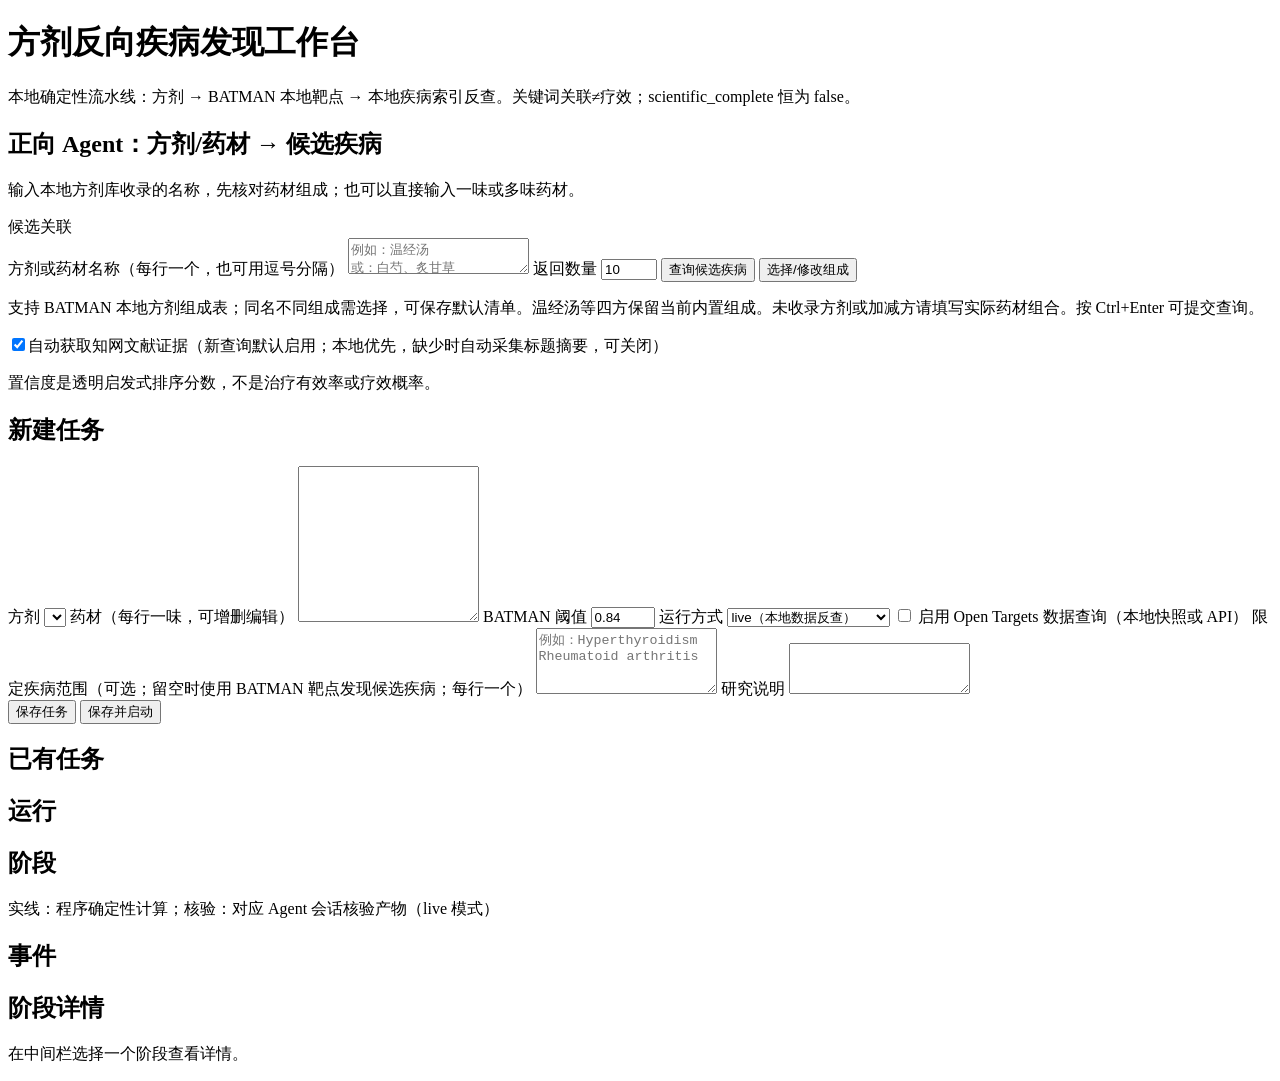
==== server/static/workbench.html @ c3ef0452 "新增知网文献来源排序与证据溯源图 提供机构、第一作者、通讯作者、影响因子和期刊的可配置排序，保留原篇数与证据分级；接入交互溯源图、元数据补充和交接文档。按用户分工仅完成静态检查，测试用例随代码交由对接" ====
<!doctype html>
<html lang="zh-CN">
<head>
<meta charset="utf-8">
<meta name="viewport" content="width=device-width, initial-scale=1">
<title>方剂反向疾病发现工作台</title>
<link rel="icon" type="image/svg+xml" href="/assets/icons/favicon.svg?v=20261014">
<link rel="stylesheet" href="/assets/style.css?v=20261015-progress-layout">
<link rel="stylesheet" href="/assets/formula-picker.css?v=20261014">
<link rel="stylesheet" href="/assets/evidence-graph.css?v=20261022">
<link rel="stylesheet" href="/assets/cnki-literature.css?v=20261029-source-graph">
</head>
<body>
<header>
  <h1>方剂反向疾病发现工作台</h1>
  <p class="note">本地确定性流水线：方剂 → BATMAN 本地靶点 → 本地疾病索引反查。关键词关联≠疗效；scientific_complete 恒为 false。</p>
</header>
<section class="forward-chat" id="panel-forward">
  <div class="forward-chat-heading">
    <div>
      <h2>正向 Agent：方剂/药材 → 候选疾病</h2>
      <p class="note">输入本地方剂库收录的名称，先核对药材组成；也可以直接输入一味或多味药材。</p>
    </div>
    <span class="badge confidence">候选关联</span>
  </div>
  <div class="forward-form">
    <label class="forward-herbs-field">方剂或药材名称（每行一个，也可用逗号分隔）
      <textarea id="forward-herbs-input" rows="2" spellcheck="false" placeholder="例如：温经汤&#10;或：白芍、炙甘草"></textarea>
    </label>
    <label>返回数量
      <input id="forward-top-k" type="number" min="1" max="100" value="10">
    </label>
    <button id="forward-submit" class="primary">查询候选疾病</button>
    <button id="forward-choose-composition" type="button">选择/修改组成</button>
  </div>
  <p class="note">支持 BATMAN 本地方剂组成表；同名不同组成需选择，可保存默认清单。温经汤等四方保留当前内置组成。未收录方剂或加减方请填写实际药材组合。按 Ctrl+Enter 可提交查询。</p>
  <label class="cnki-setting"><input id="forward-cnki" type="checkbox" checked>自动获取知网文献证据（新查询默认启用；本地优先，缺少时自动采集标题摘要，可关闭）</label>
  <p class="note">置信度是透明启发式排序分数，不是治疗有效率或疗效概率。</p>
  <p id="forward-message" class="message"></p>
  <div id="forward-result" hidden>
    <p id="forward-input-summary" class="note"></p>
    <details id="forward-composition" hidden>
      <summary>查看药材组成与 BATMAN 命中</summary>
      <div class="forward-table-scroll">
        <table id="forward-herbs-table">
          <thead><tr><th>药材</th><th>检索候选名</th><th>BATMAN 命中名</th><th>成分数</th><th>靶点关系数</th></tr></thead>
          <tbody></tbody>
        </table>
      </div>
      <p id="forward-composition-note" class="note"></p>
    </details>
    <p id="forward-summary" class="forward-summary"></p>
    <label>候选疾病排序 <select id="forward-ranking-order"><option value="support">原支持度（默认）</option><option value="background">背景校正（探索）</option></select></label>
    <div class="forward-table-scroll">
      <table id="forward-candidates-table">
        <thead><tr><th>#</th><th>候选疾病</th><th>原支持度</th><th>背景校正匹配度</th><th>匹配靶点</th><th>输入覆盖率</th><th>来源</th><th>证据行</th></tr></thead>
        <tbody></tbody>
      </table>
    </div>
    <p id="forward-limitation" class="note"></p>
    <p id="forward-ranking-note" class="note"></p>
    <details id="forward-categories" hidden><summary>疾病大类参考（点击条目查看原始证据）</summary><div class="forward-table-scroll"><table><thead><tr><th>疾病大类</th><th>匹配靶点</th><th>原支持度</th></tr></thead><tbody></tbody></table></div></details>
    <details id="forward-raw-ranking" hidden><summary>原支持度排序摘要</summary><div class="forward-table-scroll"><table><thead><tr><th>原序号</th><th>疾病实体</th><th>类型</th><th>原支持度</th></tr></thead><tbody></tbody></table></div></details>
    <details id="forward-layered-reference" hidden><summary>Open Targets 证据分层参考（非默认排序，点击查看证据）</summary><div class="forward-table-scroll"><table><thead><tr><th>疾病实体</th><th>严格靶点</th><th>基础靶点</th><th>最高关联分值</th></tr></thead><tbody></tbody></table></div></details>
    <p id="forward-unmatched" class="note"></p>
    <div id="forward-literature"></div>
    <div id="forward-evidence-panel" hidden>
      <h3 id="forward-evidence-title"></h3>
      <div id="forward-evidence-graph"></div>
      <table id="forward-evidence-table">
        <thead><tr><th>基因</th><th>来源</th><th>关联分值</th><th>证据说明</th></tr></thead>
        <tbody></tbody>
      </table>
      <p id="forward-evidence-note" class="note"></p>
    </div>
  </div>
</section>
<main class="layout">
  <section class="column" id="panel-task">
    <h2>新建任务</h2>
    <label>方剂
      <select id="formula-select"></select>
    </label>
    <label>药材（每行一味，可增删编辑）
      <textarea id="herbs-input" rows="10" spellcheck="false"></textarea>
    </label>
    <label>BATMAN 阈值
      <input id="threshold-input" type="number" step="0.01" min="0" max="1" value="0.84">
    </label>
    <label>运行方式
      <select id="mode-select">
        <option value="live">live（本地数据反查）</option>
        <option value="fixture">fixture（合成工程验证）</option>
      </select>
    </label>
    <label class="inline-check"><input id="online-collect" type="checkbox"> 启用 Open Targets 数据查询（本地快照或 API）</label>
    <label>限定疾病范围（可选；留空时使用 BATMAN 靶点发现候选疾病；每行一个）
      <textarea id="online-diseases-input" rows="4" spellcheck="false" placeholder="例如：Hyperthyroidism&#10;Rheumatoid arthritis"></textarea>
    </label>
    <label>研究说明
      <textarea id="notes-input" rows="3" spellcheck="false"></textarea>
    </label>
    <div class="button-row">
      <button id="save-task">保存任务</button>
      <button id="save-start" class="primary">保存并启动</button>
    </div>
    <p id="task-message" class="message"></p>
    <h2>已有任务</h2>
    <ul id="task-list" class="item-list"></ul>
    <div id="selected-task-actions" class="button-row" hidden>
      <button id="run-task" class="primary">运行此任务</button>
      <select id="run-mode-override" title="运行方式覆盖">
        <option value="">按任务方式</option>
        <option value="live">live（本地数据反查）</option>
        <option value="fixture">fixture（合成验证）</option>
      </select>
    </div>
    <p id="run-task-message" class="message"></p>
  </section>

  <section class="column" id="panel-runs">
    <h2>运行</h2>
    <ul id="run-list" class="item-list"></ul>
    <div class="button-row">
      <button id="resume-run" hidden>恢复运行</button>
      <a id="report-link" class="download-link" href="#" hidden>↓ 下载报告</a>
    </div>
    <h2>阶段</h2>
    <p class="graph-legend">实线：程序确定性计算；核验：对应 Agent 会话核验产物（live 模式）</p>
    <div id="stage-graph" class="stage-graph"></div>
    <h2>事件</h2>
    <ul id="event-list" class="event-list"></ul>
  </section>

  <section class="column" id="panel-detail">
    <h2>阶段详情</h2>
    <div id="stage-detail"><p class="placeholder">在中间栏选择一个阶段查看详情。</p></div>
    <div id="result-panel" hidden>
      <details id="candidate-disease-section" class="candidate-section" open>
        <summary>候选疾病 <span id="candidate-disease-count" class="section-count">0</span></summary>
        <p id="candidate-layer-stats" class="note"></p>
        <div class="candidate-table-scroll">
          <table id="candidates-table">
            <thead><tr><th>疾病名称</th><th>disease_id</th><th>MONDO</th><th>associationScore</th><th>严格支持</th><th>匹配靶点</th><th>证据行</th><th>置信度</th><th>操作</th></tr></thead>
            <tbody></tbody>
          </table>
        </div>
        <p id="candidate-filter-note" class="note"></p>
        <p class="note">默认展示 Top-50（Open Targets 既定排序，UI 不重新计算 associationScore）。置信度为程序启发式，非统计检验，仅供排序参考；列表不是疗效排名；零匹配如实显示。点击行查看别名与层级关系，点击置信度数值查看组件。</p>
      </details>
      <details id="monarch-section" class="candidate-section monarch-section" hidden>
        <summary>Monarch 证据补充（OMIM 功能替代） <span id="monarch-count" class="section-count">0</span></summary>
        <p id="monarch-note" class="note"></p>
        <div id="monarch-tables"></div>
      </details>
      <div id="evidence-panel" hidden>
        <h3 id="evidence-title"></h3>
        <div id="candidate-detail" class="candidate-detail"></div>
        <table id="evidence-table">
          <thead><tr><th>基因</th><th>来源</th><th>行号</th><th>分值</th></tr></thead>
          <tbody></tbody>
        </table>
        <p id="evidence-note" class="note"></p>
      </div>
      <p id="unmatched-genes" class="note"></p>
      <p id="unmatched-herbs" class="note"></p>
    </div>

  </section>
</main>
<script src="/assets/disease-labels.js?v=20261019-expanded"></script>
<script src="/assets/query-presence.js?v=20261014-tab"></script>
<script src="/assets/query-progress.js?v=20261015-layout"></script>
<script src="/assets/formula-picker.js?v=20261025-herb-label"></script>
<script src="/assets/evidence-graph.js?v=20261022"></script>
<script src="/assets/literature-flow.js?v=20261026-auto-literature"></script>
<script src="/assets/cnki-graph.js?v=20261029-source-graph"></script>
<script src="/assets/cnki-literature.js?v=20261029-source-graph"></script>
<script src="/assets/app.js?v=20261026-auto-literature"></script>
</body>
</html>
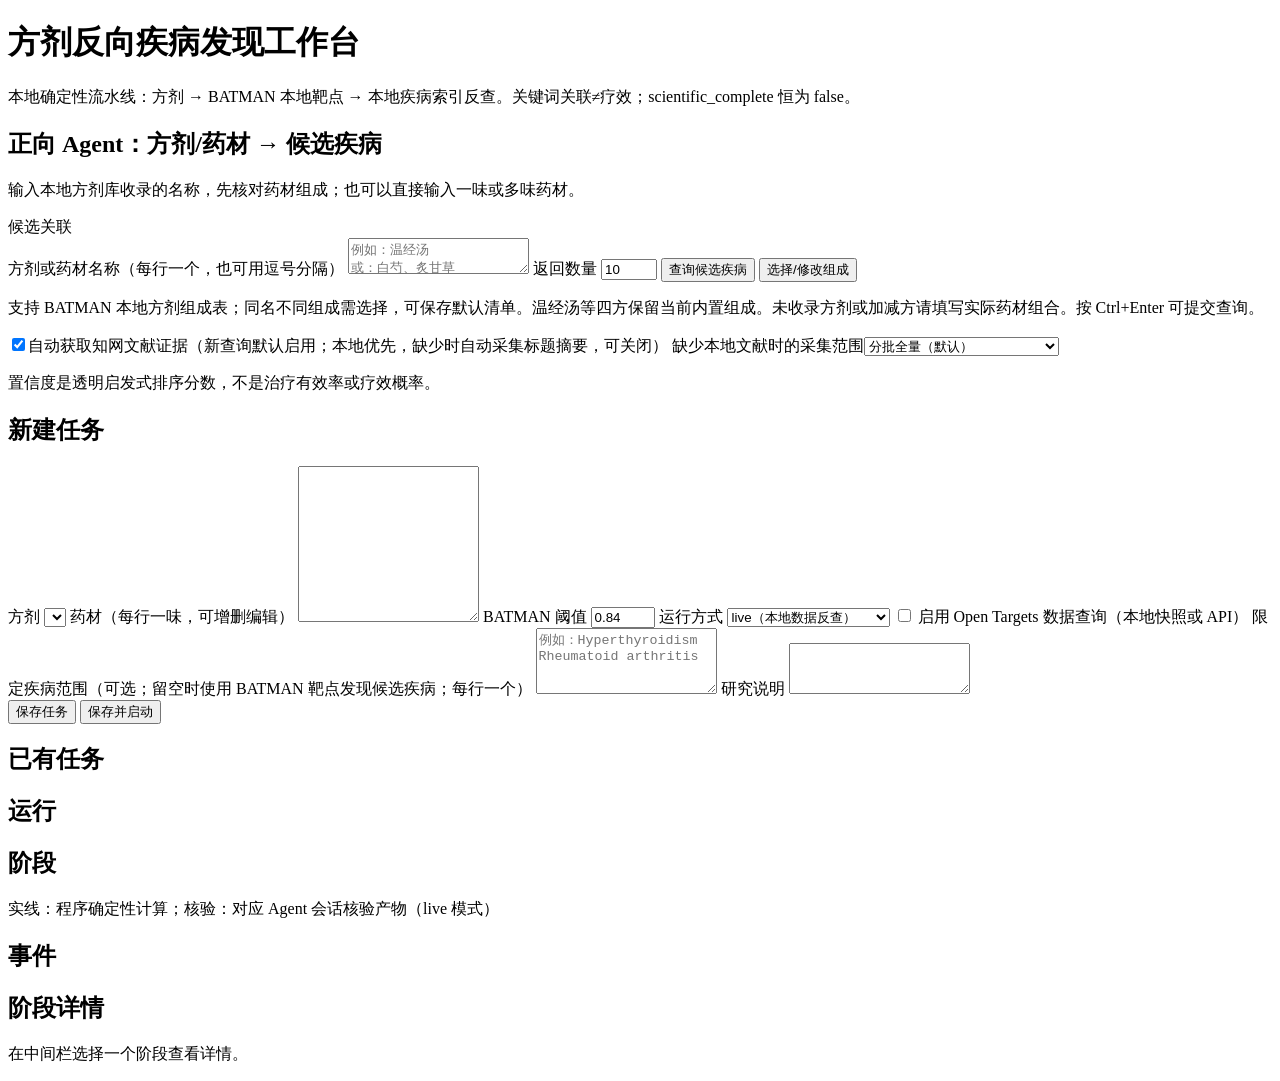
==== commit 37320453: "完善知网固定清单分批采集并增加快速模式" ====
--- a/server/static/workbench.html
+++ b/server/static/workbench.html
@@ -35,6 +35,7 @@
   </div>
   <p class="note">支持 BATMAN 本地方剂组成表；同名不同组成需选择，可保存默认清单。温经汤等四方保留当前内置组成。未收录方剂或加减方请填写实际药材组合。按 Ctrl+Enter 可提交查询。</p>
   <label class="cnki-setting"><input id="forward-cnki" type="checkbox" checked>自动获取知网文献证据（新查询默认启用；本地优先，缺少时自动采集标题摘要，可关闭）</label>
+  <label>缺少本地文献时的采集范围<select id="forward-cnki-scope"><option value="all">分批全量（默认）</option><option value="quick-relevance">快速探索：相关度前6000条</option><option value="quick-date">快速探索：最新发表前6000条</option></select></label>
   <p class="note">置信度是透明启发式排序分数，不是治疗有效率或疗效概率。</p>
   <p id="forward-message" class="message"></p>
   <div id="forward-result" hidden>
@@ -168,14 +169,14 @@
 
   </section>
 </main>
-<script src="/assets/disease-labels.js?v=20261019-expanded"></script>
+<script src="/assets/disease-labels.js?v=20261101-name-lookup"></script>
 <script src="/assets/query-presence.js?v=20261014-tab"></script>
 <script src="/assets/query-progress.js?v=20261015-layout"></script>
 <script src="/assets/formula-picker.js?v=20261025-herb-label"></script>
 <script src="/assets/evidence-graph.js?v=20261022"></script>
-<script src="/assets/literature-flow.js?v=20261026-auto-literature"></script>
+<script src="/assets/literature-flow.js?v=20261102-batches"></script>
 <script src="/assets/cnki-graph.js?v=20261029-source-graph"></script>
-<script src="/assets/cnki-literature.js?v=20261029-source-graph"></script>
-<script src="/assets/app.js?v=20261026-auto-literature"></script>
+<script src="/assets/cnki-literature.js?v=20261102-batches"></script>
+<script src="/assets/app.js?v=20261102-batches"></script>
 </body>
 </html>
